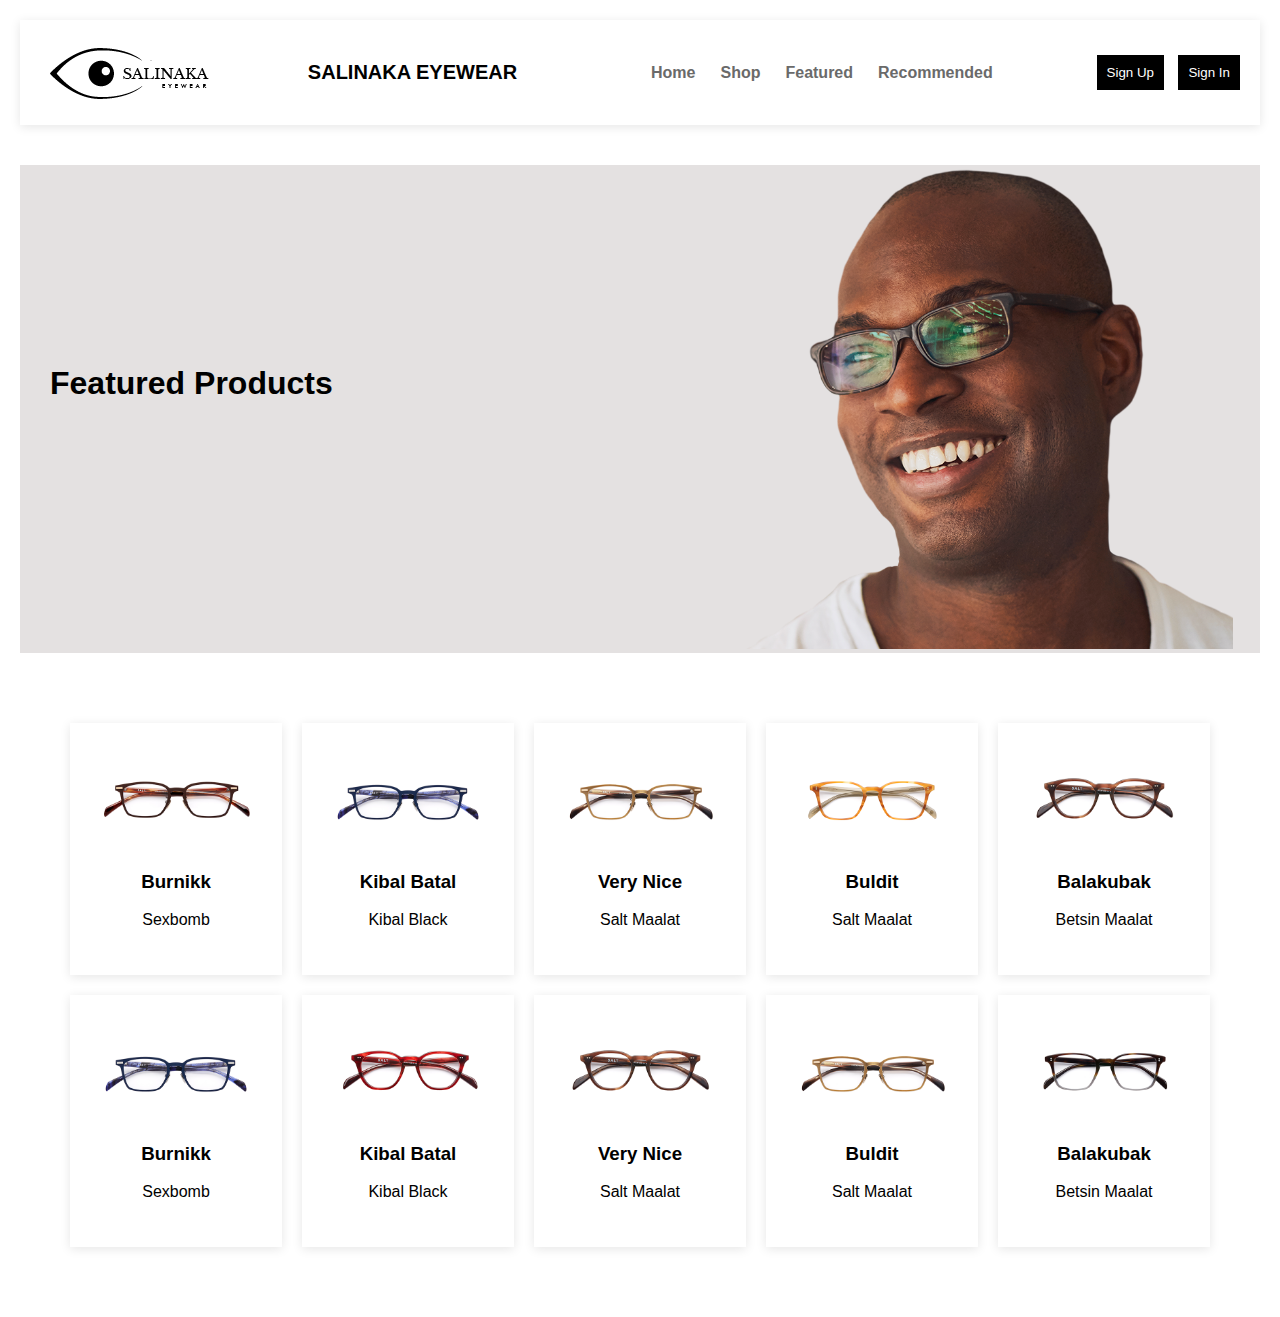
==== featured.html @ d8840073 "b" ====
<!DOCTYPE html>
<html lang="en">
<head>
    <meta charset="UTF-8">
    <meta name="viewport" content="width=device-width, initial-scale=1.0">
    <link rel="stylesheet" href="./style.css">
    <title>Document</title>
</head>
<body>
    <div class="container">
        <header class="mt">
            <img src="./static/logo-full.png" alt="">
            <div class="logo">SALINAKA EYEWEAR</div>
            <nav>
                <ul>
                    <li><a href="./index.html">Home</a></li>
                    <li><a href="./shop.html">Shop</a></li>
                    <li><a href="#">Featured</a></li>
                    <li><a href="./recommended.html">Recommended</a></li>
                </ul>
            </nav>
            <div class="auth">
                <button>Sign Up</button>
                <button>Sign In</button>
            </div>
        </header>
        <!-- =============================== -->
        <section class="sectin">
    <div>
        
        <h1 class="h1">Featured Products</h1>
        <!-- <button class="h">Shop Now</button> -->
    </div>
            <div><img class="kenaishka" src="./images//banner-guy.png" alt=""></div>
        </section>
        <!-- ========================== -->
    
    
        <section class="featured-products">
            <!-- <div class="see">
                <h2 class="remember">Featured Products</h2>
                <a class="" href="./featured.html">See All</a>
            </div> -->
            <div class="products">
                <div class="product">
                    <img src="./static/salt-image-1.png" alt="Burnikk">
                    <h3>Burnikk</h3>
                    <p>Sexbomb</p>
                </div>
                <div class="product">
                    <img src="./static/salt-image-2.png" alt="Kibal Batal">
                    <h3>Kibal Batal</h3>
                    <p>Kibal Black</p>
                </div>
                <div class="product">
                    <img src="./static/salt-image-3.png" alt="Very Nice">
                    <h3>Very Nice</h3>
                    <p>Salt Maalat</p>
                </div>
                <div class="product">
                    <img src="./static/salt-image-4.png" alt="Buldit">
                    <h3>Buldit</h3>
                    <p>Salt Maalat</p>
                </div>
                <div class="product">
                    <img src="./static/salt-image-5.png" alt="Balakubak">
                    <h3>Balakubak</h3>
                    <p>Betsin Maalat</p>
                </div>
            </div>
    
    
            <div class="products">
                <div class="product">
                    <img src="./static/salt-image-2.png" alt="Burnikk">
                    <h3>Burnikk</h3>
                    <p>Sexbomb</p>
                </div>
                <div class="product">
                    <img src="./static/salt-image-7.png" alt="Kibal Batal">
                    <h3>Kibal Batal</h3>
                    <p>Kibal Black</p>
                </div>
                <div class="product">
                    <img src="./static/salt-image-5.png" alt="Very Nice">
                    <h3>Very Nice</h3>
                    <p>Salt Maalat</p>
                </div>
                <div class="product">
                    <img src="./static/salt-image-3.png" alt="Buldit">
                    <h3>Buldit</h3>
                    <p>Salt Maalat</p>
                </div>
                <div class="product">
                    <img src="./static/salt-image-10.png" alt="Balakubak">
                    <h3>Balakubak</h3>
                    <p>Betsin Maalat</p>
                </div>
            </div>
    
    
        </section>
</body>
</html>
---- style.css ----
body {
    font-family: Arial, sans-serif;
    margin: 0;
    padding: 0;
    text-align: center;
}

.container{
    max-width: 1300px;
    margin: 0 auto;
    padding: 20px;
}

header {
    display: flex;
    justify-content: space-between;
    align-items: center;
    background-color: #fff;
    padding: 20px;
    box-shadow: 0 2px 10px rgba(0,0,0,0.1);
}

.logo {
    font-size: 20px;
    font-weight: bold;
}

nav ul {
    list-style: none;
    display: flex;
    gap: 15px;
}

nav ul li {
    display: inline;
}

nav ul li a {
    padding: 5px;

    text-decoration: none;
    color: rgb(106, 106, 106);
    font-weight: bold;
}

nav ul li a:active {
    color:black
}

nav ul li a:hover {
    background-color: rgb(197, 197, 197);
    text-decoration: underline;
}

 button {
    padding: 10px;
    border: none;
    background-color: black;
    color: white;
    cursor: pointer;
    margin-left: 10px;
}

.auth button:hover{
    background-color:rgb(40, 40, 40)
   
}

.nav ul li a, .hero li {
    transition:color 0.3s ease-in-out, transform 0.3s ease-in-out;
}

.hero {
    padding: 50px;
    background-color: #ababab;
}

.hero h1 {
    font-size: 36px;
}

.hero button {
    padding: 15px;
    background-color: black;
    color: white;
    border: none;
    cursor: pointer;
}
.hero button:hover{
    background-color:rgb(40, 40, 40)
}

.featured-products {
    padding: 50px;
}

.products {
    display: flex;
    justify-content: center;
    gap: 20px;
}

.product {
    margin-top: 20px;
    background-color: white;
    padding: 30px;
    box-shadow: 0 2px 10px rgba(0,0,0,0.1);
    text-align: center;
    width: 180px;
}

.product img {
    width: 100%;
    height: auto;
}
/* ================================= */
.kenaishka{
    width: 500px;
}

.sectin{
    display: flex;
    gap: 400px;
    background-color:#e4e1e1
}
.h{
    margin-top: 50px;
}
.mt{
    margin-bottom: 40px;
}

/* ===================== */

.remember{
    text-align: left;
}


.see{
    gap: 935px;
    display: flex;
    align-items:center
    
}

.seeall{
    gap: 867px;
    display: flex;
    align-items:center
    
}

/*  ===========================recommended */

.h1{
   /* padding: 200px; */
/* height: 200px; */
margin-top: 200px;
margin-left: 30px;
}
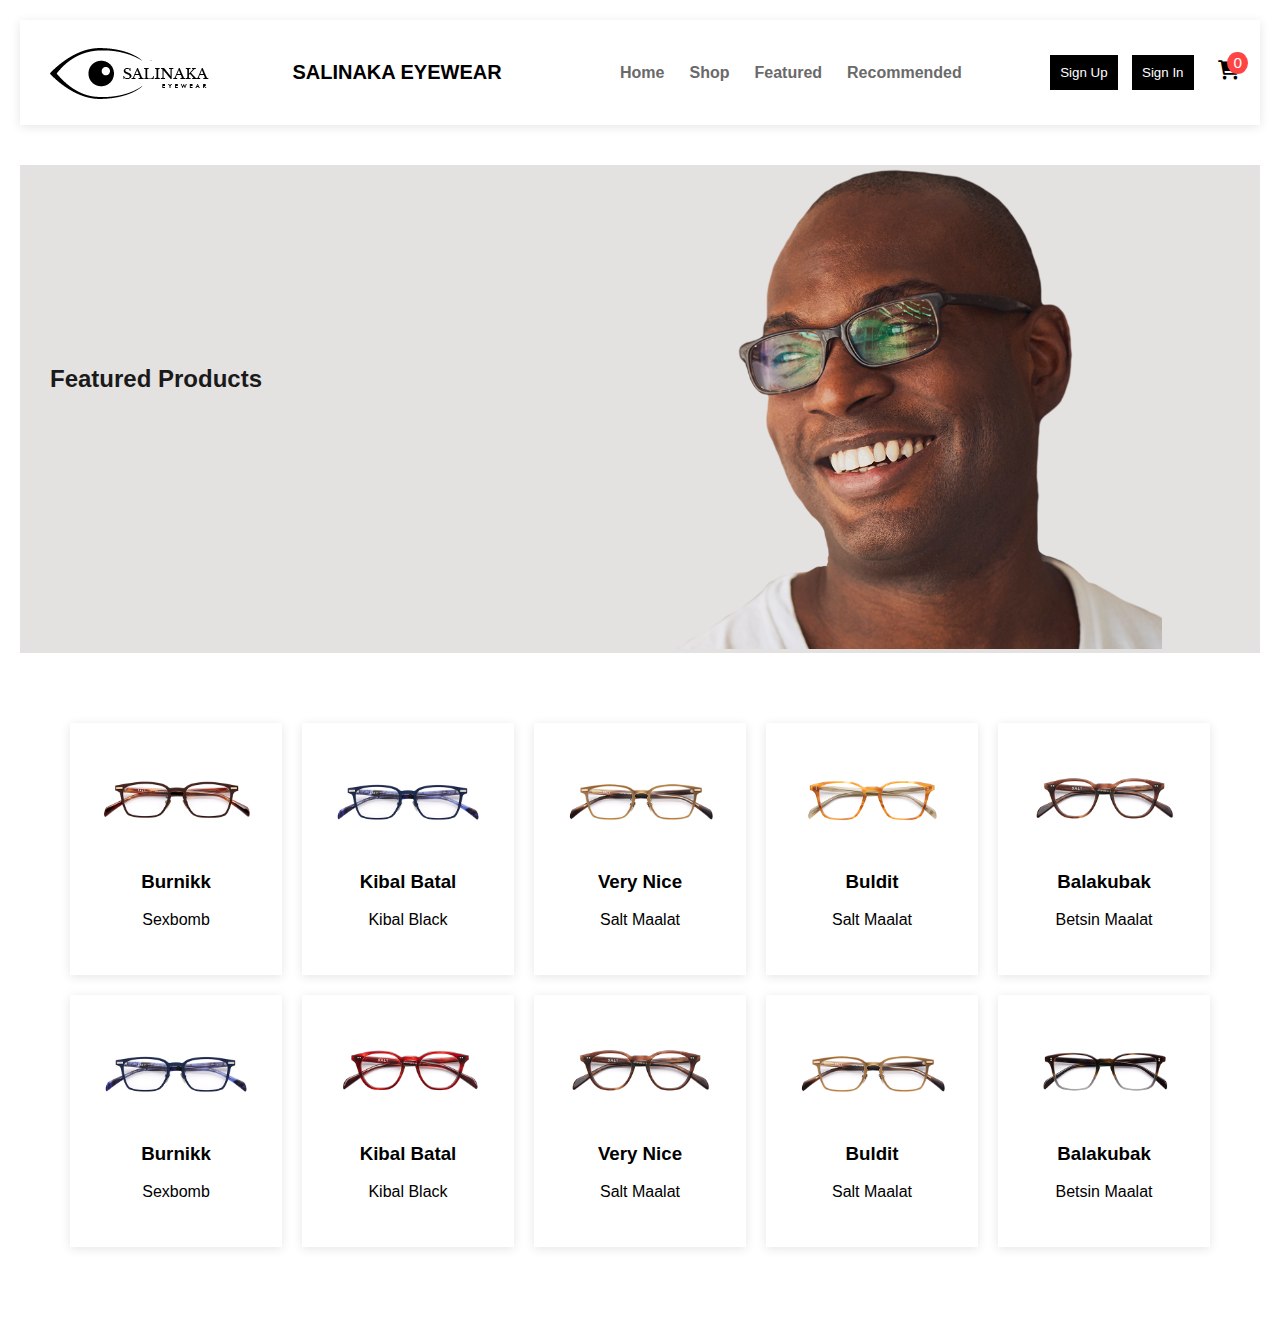
==== commit 2c9b734f: "Tugatildi" ====
--- a/featured.html
+++ b/featured.html
@@ -4,7 +4,8 @@
     <meta charset="UTF-8">
     <meta name="viewport" content="width=device-width, initial-scale=1.0">
     <link rel="stylesheet" href="./style.css">
-    <title>Document</title>
+    <link rel="stylesheet" href="https://cdnjs.cloudflare.com/ajax/libs/font-awesome/6.0.0/css/all.min.css">
+    <title>Featured - Salinaka Eyewear</title>
 </head>
 <body>
     <div class="container">
@@ -20,8 +21,12 @@
                 </ul>
             </nav>
             <div class="auth">
-                <button>Sign Up</button>
-                <button>Sign In</button>
+                <a href="signup.html"><button>Sign Up</button></a>
+                <a href="signin.html"><button>Sign In</button></a>
+                <a href="cart.html" class="cart-icon">
+                    <i class="fas fa-shopping-cart"></i>
+                    <span class="cart-count">0</span>
+                </a>
             </div>
         </header>
         <!-- =============================== -->
--- a/style.css
+++ b/style.css
@@ -63,7 +63,10 @@
 
 .auth button:hover{
     background-color:rgb(40, 40, 40)
-   
+}
+.auth button a{
+    text-decoration: none;
+    color: white;
 }
 
 .nav ul li a, .hero li {
@@ -101,10 +104,12 @@
 }
 
 .product {
+    
     margin-top: 20px;
     background-color: white;
     padding: 30px;
     box-shadow: 0 2px 10px rgba(0,0,0,0.1);
+    
     text-align: center;
     width: 180px;
 }
@@ -113,6 +118,15 @@
     width: 100%;
     height: auto;
 }
+
+
+.product:hover {
+    transform: translateY(-10px);
+    box-shadow: 0 12px 25px rgba(0, 0, 0, 0.15);
+    transition: transform 0.3s ease, box-shadow 0.3s ease;
+
+}
+
 /* ================================= */
 .kenaishka{
     width: 500px;
@@ -125,6 +139,10 @@
 }
 .h{
     margin-top: 50px;
+}
+.b a{
+  text-decoration: none;
+  color: white;
 }
 .mt{
     margin-bottom: 40px;
@@ -158,4 +176,402 @@
 /* height: 200px; */
 margin-top: 200px;
 margin-left: 30px;
+}
+
+.signup-container {
+    background: white;
+    padding: 2rem;
+    border-radius: 8px;
+    box-shadow: 0 2px 10px rgba(0, 0, 0, 0.1);
+    width: 100%;
+    max-width: 800px;
+    margin: 1rem;
+    display: flex;
+    align-items: stretch;
+    margin-left: 350px;
+  }
+  
+  .form-section {
+    flex: 1;
+    padding-right: 2rem;
+  }
+  
+  .social-section {
+    flex: 1;
+    display: flex;
+    flex-direction: column;
+    justify-content: center;
+    padding-left: 2rem;
+  }
+  
+  h1 {
+    font-size: 1.5rem;
+    margin-bottom: 1.5rem;
+    color: #1a1a1a;
+  }
+  
+  .signup-form {
+    display: flex;
+    flex-direction: column;
+    gap: 1rem;
+  }
+  
+  .form-group {
+    display: flex;
+    flex-direction: column;
+    gap: 0.5rem;
+  }
+  
+  label {
+    font-size: 0.9rem;
+    color: #666;
+  }
+  
+  input {
+    padding: 0.8rem;
+    border: 1px solid #ddd;
+    border-radius: 4px;
+    font-size: 1rem;
+  }
+  
+  input:focus {
+    outline: none;
+    border-color: #646cff;
+  }
+  
+  .signup-button {
+    background: #1a1a1a;
+    color: white;
+    border: none;
+    padding: 0.8rem;
+    border-radius: 4px;
+    font-size: 1rem;
+    cursor: pointer;
+    margin-top: 0.5rem;
+  }
+  
+  .signup-button:hover {
+    background: #2a2a2a;
+  }
+  
+  .divider-vertical {
+    display: flex;
+    flex-direction: column;
+    align-items: center;
+    margin: 0 2rem;
+    position: relative;
+  }
+  
+  .divider-vertical::before,
+  .divider-vertical::after {
+    content: '';
+    width: 1px;
+    height: 45%;
+    background: #ddd;
+    position: absolute;
+  }
+  
+  .divider-vertical::before {
+    top: 0;
+  }
+  
+  .divider-vertical::after {
+    bottom: 0;
+  }
+  
+  .divider-vertical span {
+    background: white;
+    padding: 10px 0;
+    color: #666;
+    font-size: 0.9rem;
+    z-index: 1;
+  }
+  
+  .social-buttons {
+    display: flex;
+    flex-direction: column;
+    gap: 0.8rem;
+  }
+  
+  .social-button {
+    display: flex;
+    align-items: center;
+    justify-content: center;
+    gap: 0.5rem;
+    padding: 0.8rem;
+    border-radius: 4px;
+    border: 1px solid #ddd;
+    background: white;
+    cursor: pointer;
+    font-size: 0.9rem;
+    width: 100%;
+  }
+  
+  .social-button img {
+    width: 20px;
+    height: 20px;
+  }
+  
+  .social-button.facebook {
+    background: #1877f2;
+    color: white;
+    border: none;
+  }
+  
+  .social-button.facebook img {
+    filter: brightness(0) invert(1);
+  }
+  
+  .social-button.google {
+    color: #666;
+  }
+  
+  .social-button.github {
+    background: #24292e;
+    color: white;
+    border: none;
+  }
+  
+  .social-button.github img {
+    filter: brightness(0) invert(1);
+  }
+  
+  .login-link {
+    text-align: center;
+    margin-top: 1.5rem;
+    font-size: 0.9rem;
+    color: #666;
+  }
+  
+  .login-link a {
+    color: #646cff;
+    text-decoration: none;
+  }
+  
+  .login-link a:hover {
+    text-decoration: underline;
+  }
+  
+  @media (max-width: 768px) {
+    .signup-container {
+      flex-direction: column;
+      max-width: 400px;
+    }
+  
+    .form-section {
+      padding-right: 0;
+    }
+  
+    .social-section {
+      padding-left: 0;
+      margin-top: 2rem;
+    }
+  
+    .divider-vertical {
+      flex-direction: row;
+      margin: 2rem 0;
+    }
+  
+    .divider-vertical::before,
+    .divider-vertical::after {
+      width: 45%;
+      height: 1px;
+      top: 50%;
+    }
+  
+    .divider-vertical::before {
+      left: 0;
+    }
+  
+    .divider-vertical::after {
+      right: 0;
+    }
+  
+    .divider-vertical span {
+      padding: 0 10px;
+    }
+  }
+
+/* Cart Icon Styles */
+.cart-icon {
+    position: relative;
+    margin-left: 20px;
+    color: black;
+    text-decoration: none;
+    font-size: 1.2em;
+}
+
+.cart-count {
+    position: absolute;
+    top: -8px;
+    right: -8px;
+    background-color: #ff4444;
+    color: white;
+    border-radius: 50%;
+    padding: 2px 6px;
+    font-size: 0.8em;
+}
+
+/* Cart Page Styles */
+.cart-container {
+    max-width: 1000px;
+    margin: 0 auto;
+    padding: 20px;
+}
+
+.cart-items {
+    margin: 20px 0;
+}
+
+.cart-item {
+    display: flex;
+    align-items: center;
+    padding: 20px;
+    border-bottom: 1px solid #ddd;
+    gap: 20px;
+}
+
+.cart-item img {
+    width: 100px;
+    height: 100px;
+    object-fit: cover;
+    border-radius: 5px;
+}
+
+.item-details {
+    flex: 1;
+    text-align: left;
+}
+
+.item-details h3 {
+    margin: 0 0 5px 0;
+    font-size: 1.2em;
+}
+
+.item-details p {
+    margin: 5px 0;
+    color: #666;
+}
+
+.item-quantity {
+    display: flex;
+    align-items: center;
+    gap: 10px;
+}
+
+.item-quantity button {
+    width: 30px;
+    height: 30px;
+    border-radius: 50%;
+    border: 1px solid #ddd;
+    background: white;
+    cursor: pointer;
+    display: flex;
+    align-items: center;
+    justify-content: center;
+}
+
+.item-quantity button:hover {
+    background: #f5f5f5;
+}
+
+.remove-item {
+    background: none;
+    border: none;
+    color: #ff4444;
+    cursor: pointer;
+    font-size: 1.2em;
+    padding: 5px;
+}
+
+.cart-summary {
+    margin-top: 20px;
+    padding: 20px;
+    background: #f9f9f9;
+    border-radius: 5px;
+}
+
+.cart-summary > div {
+    display: flex;
+    justify-content: space-between;
+    margin: 10px 0;
+    font-size: 1.1em;
+}
+
+.total {
+    font-weight: bold;
+    font-size: 1.2em !important;
+    border-top: 1px solid #ddd;
+    padding-top: 10px;
+}
+
+.checkout-btn {
+    width: 100%;
+    padding: 15px;
+    background: #000;
+    color: white;
+    border: none;
+    border-radius: 5px;
+    font-size: 1.1em;
+    cursor: pointer;
+    margin-top: 20px;
+}
+
+.checkout-btn:hover {
+    background: #333;
+}
+a{
+  text-decoration: none;
+  color: black;
+}
+
+/* User Account Styles */
+.user-account {
+    position: relative;
+    display: inline-block;
+}
+
+.account-btn {
+    display: flex;
+    align-items: center;
+    gap: 8px;
+    background: none;
+    border: none;
+    color: black;
+    cursor: pointer;
+    padding: 8px;
+}
+
+.account-btn i {
+    font-size: 1.2em;
+}
+
+.account-dropdown {
+    display: none;
+    position: absolute;
+    top: 100%;
+    right: 0;
+    background: white;
+    box-shadow: 0 2px 10px rgba(0,0,0,0.1);
+    border-radius: 4px;
+    padding: 8px;
+    min-width: 120px;
+}
+
+.user-account:hover .account-dropdown {
+    display: block;
+}
+
+.account-dropdown button {
+    width: 100%;
+    padding: 8px;
+    border: none;
+    background: none;
+    color: black;
+    cursor: pointer;
+    text-align: left;
+}
+
+.account-dropdown button:hover {
+    background: #f5f5f5;
 }